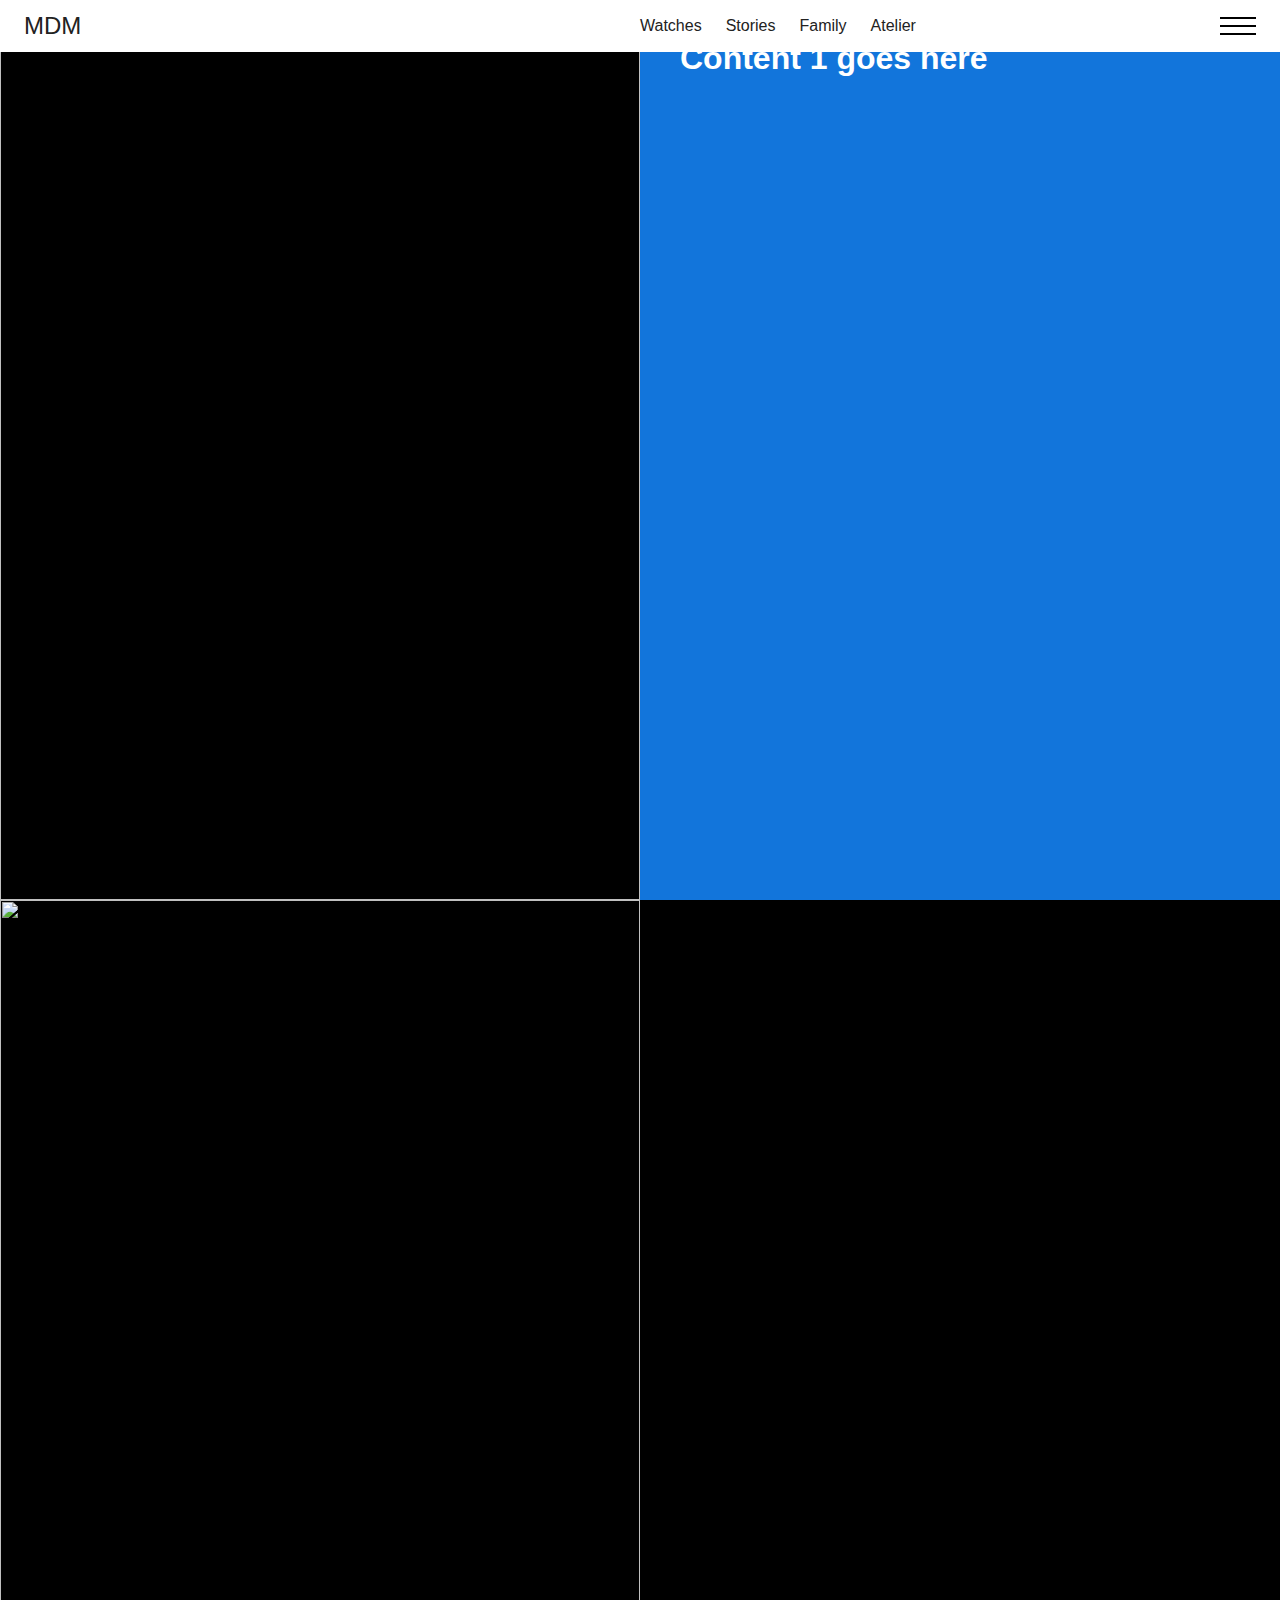
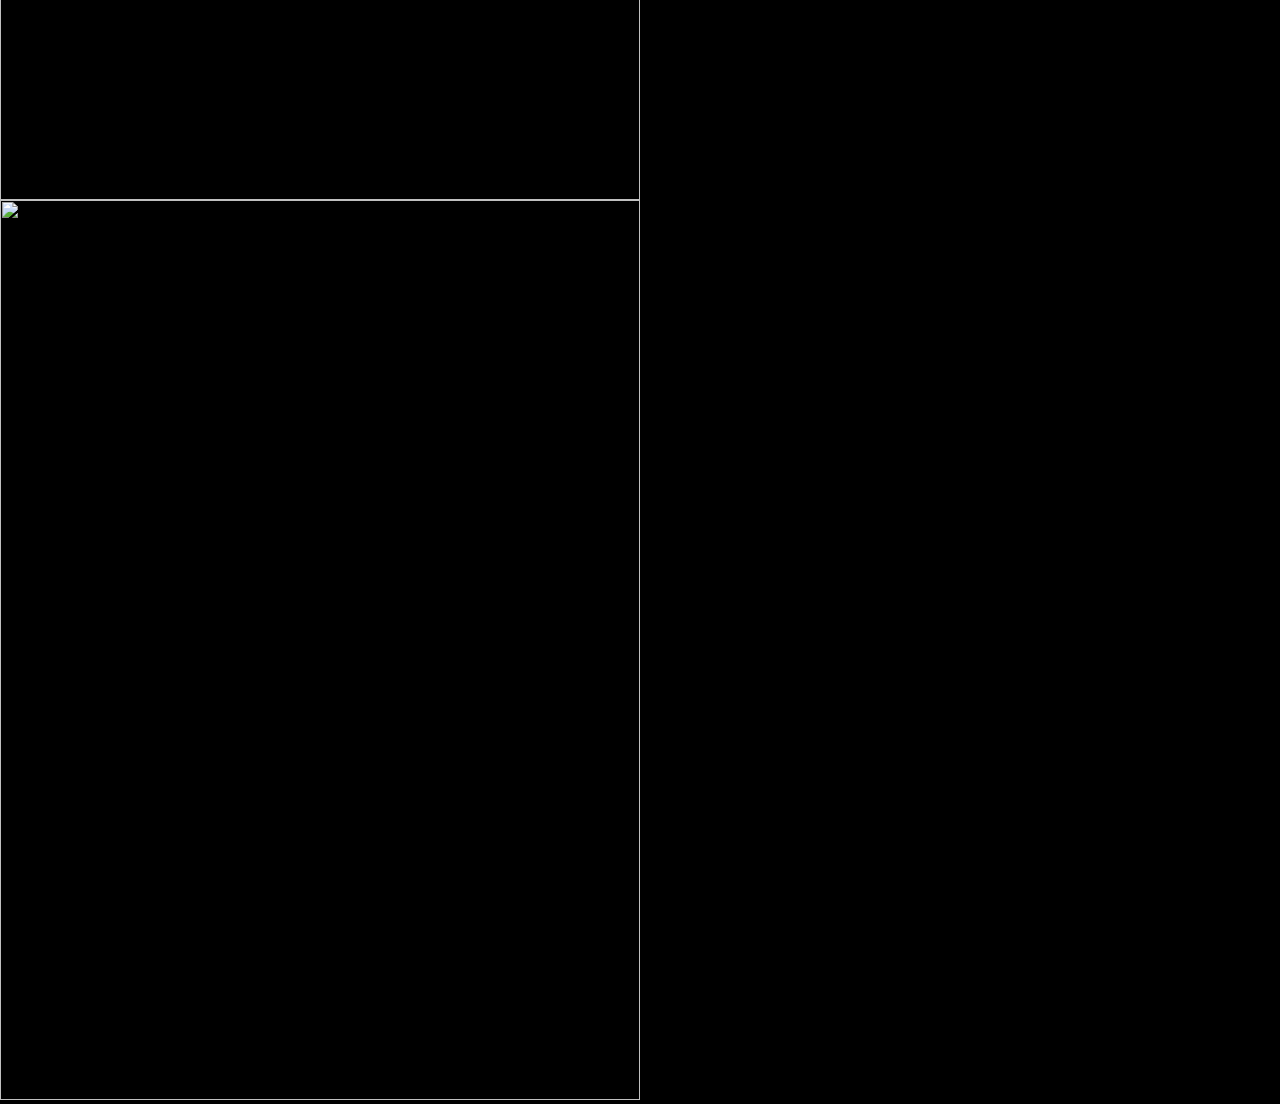
==== index.html @ 1218cc58 "test task was done" ====
<!DOCTYPE html>
<!--[if lt IE 7]>      <html class="no-js lt-ie9 lt-ie8 lt-ie7"> <![endif]-->
<!--[if IE 7]>         <html class="no-js lt-ie9 lt-ie8"> <![endif]-->
<!--[if IE 8]>         <html class="no-js lt-ie9"> <![endif]-->
<!--[if gt IE 8]>      <html class="no-js"> <![endif]-->
<html>
  <head>
    <meta charset="utf-8">
    <meta http-equiv="X-UA-Compatible" content="IE=edge">
    <title>MDM</title>
    <meta name="description" content="">
    <meta name="viewport" content="width=device-width, initial-scale=1">
    <link rel="stylesheet" href="./js/multiscroll/jquery.multiscroll.min.css">
    <link rel="stylesheet" href="./css/style.css">
  </head>
  <body>
    <header class="header">
      <div class="container">
        <div class="header-logo">
          <a href="#">MDM</a>
        </div>
        <div class="header-menu">
          <ul class="header-menu__items">
            <li class="header-menu__item">
              <a href="#">Watches</a>
            </li>
            <li class="header-menu__item">
              <a href="#">Stories</a>
            </li>
            <li class="header-menu__item">
              <a href="#">Family</a>
            </li>
            <li class="header-menu__item">
              <a href="#">Atelier</a>
            </li>
          </ul>
        </div>
        <div class="hamburger">
          <span class="top"></span>
          <span class="center"></span>
          <span class="bottom"></span>
        </div>
        <div class="hamburger-menu">
          <ul class="hamburger-menu__items">
            <li class="hamburger-menu__item">
              <a href="#">Watches</a>
            </li>
            <li class="hamburger-menu__item">
              <a href="#">Stories</a>
            </li>
            <li class="hamburger-menu__item">
              <a href="#">Family</a>
            </li>
            <li class="hamburger-menu__item">
              <a href="#">Atelier</a>
            </li>
            <li class="hamburger-menu__item">
              <a href="#">Contact</a>
            </li>
          </ul>
        </div>
      </div>
    </header>
    <main class="main">
      <section class="ms-home" id="multiscroll">
        <div class="ms-left">
          <div class="ms-section">
            <div class="ms-bg__holder">
              <img src="./images/image01.jpg" alt="">
            </div>
          </div>
          <div class="ms-section">
            <div class="ms-bg__holder">
              <img src="./images/image02.jpg" alt="">
            </div>
          </div>
          <div class="ms-section">
            <div class="ms-bg__holder">
              <img src="./images/image03.jpg" alt="">
            </div>
          </div>
        </div>
        <div class="ms-right">
          <div class="ms-section">
            <h1>Content 1 goes here</h1>
          </div>
          <div class="ms-section">
            <h2>Content 2 goes here</h2>
          </div>
          <div class="ms-section">
            <h2>Content 3 goes here</h2>
          </div>
        </div>
      </section>
    </main>
    <footer class="footer">
      <div class="container">

      </div>
    </footer>
    <script src="https://code.jquery.com/jquery-3.6.0.min.js" integrity="sha256-/xUj+3OJU5yExlq6GSYGSHk7tPXikynS7ogEvDej/m4=" crossorigin="anonymous"></script>
    <script src="./js/jquery.easings.min.js"></script>
    <script src="./js/multiscroll/jquery.multiscroll.js"></script>
    <script src="./js/script.js"></script>
  </body>
</html>
---- css/style.css ----
html,
body {
  margin: 0;
  padding: 0;
  width: 100%;
  background-color: #000;
  color: #222222;
  overflow-x: hidden;
  font-family: 'Trebuchet MS', 'Lucida Sans Unicode', 'Lucida Grande', 'Lucida Sans', Arial, sans-serif; }

*,
*::before,
*::after {
  box-sizing: border-box; }

*:focus {
  outline: none; }

a,
button,
.btn {
  cursor: pointer;
  text-decoration: none;
  transition: all 0.3s ease-in-out; }

a {
  color: #222222; }

img {
  max-width: 100%; }

main {
  max-width: 100%;
  overflow-x: hidden; }

hr {
  border-top: 1px solid rgba(112, 112, 112, 0.6);
  border-bottom: 0; }

ul {
  margin: 0;
  padding-left: 0;
  list-style: none; }

/**
 * Basic typography style for copy text
 */
h1,
h2,
h3,
h4,
h5,
h6 {
  margin: 0; }

p {
  margin: 0;
  font-family: 'Trebuchet MS', 'Lucida Sans Unicode', 'Lucida Grande', 'Lucida Sans', Arial, sans-serif; }

.header {
  position: fixed;
  background: #fff;
  top: 0;
  left: 0;
  width: 100%;
  padding: 12px 0;
  z-index: 10; }
  @media only screen and (max-width: 767px) {
    .header {
      width: 100vw; } }
  .header .container {
    display: flex;
    align-items: center; }
  .header-logo {
    width: 50%; }
    .header-logo a {
      font-size: 24px;
      text-transform: uppercase; }
  @media only screen and (max-width: 767px) {
    .header-menu {
      display: none; } }
  .header-menu__items {
    display: flex;
    align-items: center; }
  .header-menu__item {
    position: relative;
    margin-right: 24px; }
    .header-menu__item::before {
      content: '';
      position: absolute;
      left: 0;
      bottom: 0;
      width: 0;
      height: 0;
      border-top: 1px solid #000;
      transition: all 0.6s cubic-bezier(0.165, 0.84, 0.44, 1); }
    .header-menu__item:hover::before {
      width: 100%; }

.text-primary {
  color: #1275db; }

.text-secondary {
  color: #363636; }

.bg-primary {
  background-color: #1275db; }

.bg-secondary {
  background-color: #363636; }

.container {
  margin: 0 auto;
  padding: 0 24px;
  max-width: 1440px; }

.container-fluid {
  margin: auto;
  padding: 0 20px;
  width: 100%; }

.background-element {
  background-size: cover;
  background-repeat: no-repeat;
  background-position: center; }

@media only screen and (min-width: 768px) {
  .d-sm-only {
    display: none; } }

.loader {
  position: fixed;
  width: 100%;
  height: 200vh;
  pointer-events: none;
  background-color: #363636;
  visibility: hidden;
  opacity: 0;
  z-index: 1000; }

.cursor {
  display: none;
  position: fixed;
  background-color: #1275db;
  width: 10px;
  height: 10px;
  border-radius: 100%;
  z-index: 1;
  transition: 0.3s cubic-bezier(0.75, -1.27, 0.3, 2.33) transform, 0.2s cubic-bezier(0.75, -0.27, 0.3, 1.33) opacity, 0.2s cubic-bezier(0.75, -0.27, 0.3, 1.33) background;
  user-select: none;
  pointer-events: none;
  z-index: 10000;
  transform: scale(1); }
  .cursor.active {
    background-color: #363636;
    opacity: 1;
    transform: scale(0); }
  .cursor.menu-active {
    opacity: 1;
    transform: scale(0); }
  .cursor.primary {
    background-color: #1275db !important; }
  .cursor.white {
    background-color: #fff !important; }
  .cursor.hovered {
    opacity: 1; }
  @media only screen and (min-width: 768px) {
    .cursor {
      display: block; } }

.cursor-follower {
  display: none;
  position: fixed;
  border: 1px solid #1275db;
  width: 30px;
  height: 30px;
  border-radius: 100%;
  z-index: 1;
  transition: 0.6s cubic-bezier(0.75, -1.27, 0.3, 2.33) transform, 0.2s cubic-bezier(0.75, -0.27, 0.3, 1.33) opacity, 0.2s cubic-bezier(0.75, -0.27, 0.3, 1.33) background, 0.2s cubic-bezier(0.75, -0.27, 0.3, 1.33) border-color;
  user-select: none;
  pointer-events: none;
  z-index: 10000;
  transform: translate(2px, 2px);
  overflow: hidden; }
  .cursor-follower.active {
    opacity: 1;
    transform: scale(3);
    border-color: #363636; }
  .cursor-follower.primary {
    border-color: #1275db !important; }
  .cursor-follower.white {
    border-color: #fff !important; }
  .cursor-follower.menu-active {
    opacity: 1;
    transform: scale(3); }
  .cursor-follower.hovered {
    opacity: 1; }
  @media only screen and (min-width: 768px) {
    .cursor-follower {
      display: block; } }

.hamburger {
  cursor: pointer;
  position: relative;
  width: 36px;
  height: 18px;
  margin-left: auto; }
  .hamburger span {
    position: absolute;
    right: 0;
    width: 100%;
    height: 2px;
    background: #000;
    transition: all 0.6s cubic-bezier(0.75, -1.27, 0.3, 2.33); }
    .hamburger span.top {
      top: 0; }
    .hamburger span.center {
      top: 8px; }
    .hamburger span.bottom {
      bottom: 0; }
  @media only screen and (min-width: 768px) {
    .hamburger:hover span.top {
      width: 25%; }
    .hamburger:hover span.center {
      width: 50%; }
    .hamburger:hover span.bottom {
      width: 75%; } }
  .hamburger.active span.top {
    width: 25%; }
  .hamburger.active span.center {
    width: 50%; }
  .hamburger.active span.bottom {
    width: 75%; }
  .hamburger-menu {
    position: fixed;
    top: 52px;
    right: -300px;
    width: 300px;
    height: 100%;
    background-color: #fff;
    transition: all 0.7s cubic-bezier(0.165, 0.84, 0.44, 1);
    z-index: 5; }
    .hamburger-menu.open {
      right: 0; }
    .hamburger-menu__item {
      padding: 8px 16px;
      border-top: 2px solid #000;
      transition: all 0.7s cubic-bezier(0.165, 0.84, 0.44, 1); }
      .hamburger-menu__item:last-child {
        border-bottom: 2px solid #000; }
      .hamburger-menu__item:hover {
        background-color: rgba(0, 0, 0, 0.08); }

@media only screen and (max-width: 767px) {
  .main {
    position: relative;
    height: 100%; } }

@media only screen and (max-width: 767px) {
  .ms-home {
    position: relative;
    width: 100%;
    height: 100%; } }
.ms-home .ms-left {
  width: 40%; }
.ms-home .ms-right .ms-section {
  padding: 40px;
  background-color: #1275db; }
  @media only screen and (max-width: 767px) {
    .ms-home .ms-right .ms-section {
      padding: 20px; } }
.ms-home .ms-right h1, .ms-home .ms-right h2 {
  color: #fff; }
.ms-home .ms-bg__holder {
  width: 100%;
  height: 100%; }
  .ms-home .ms-bg__holder img {
    width: 100%;
    height: 100%;
    object-fit: cover; }

/*# sourceMappingURL=style.css.map */
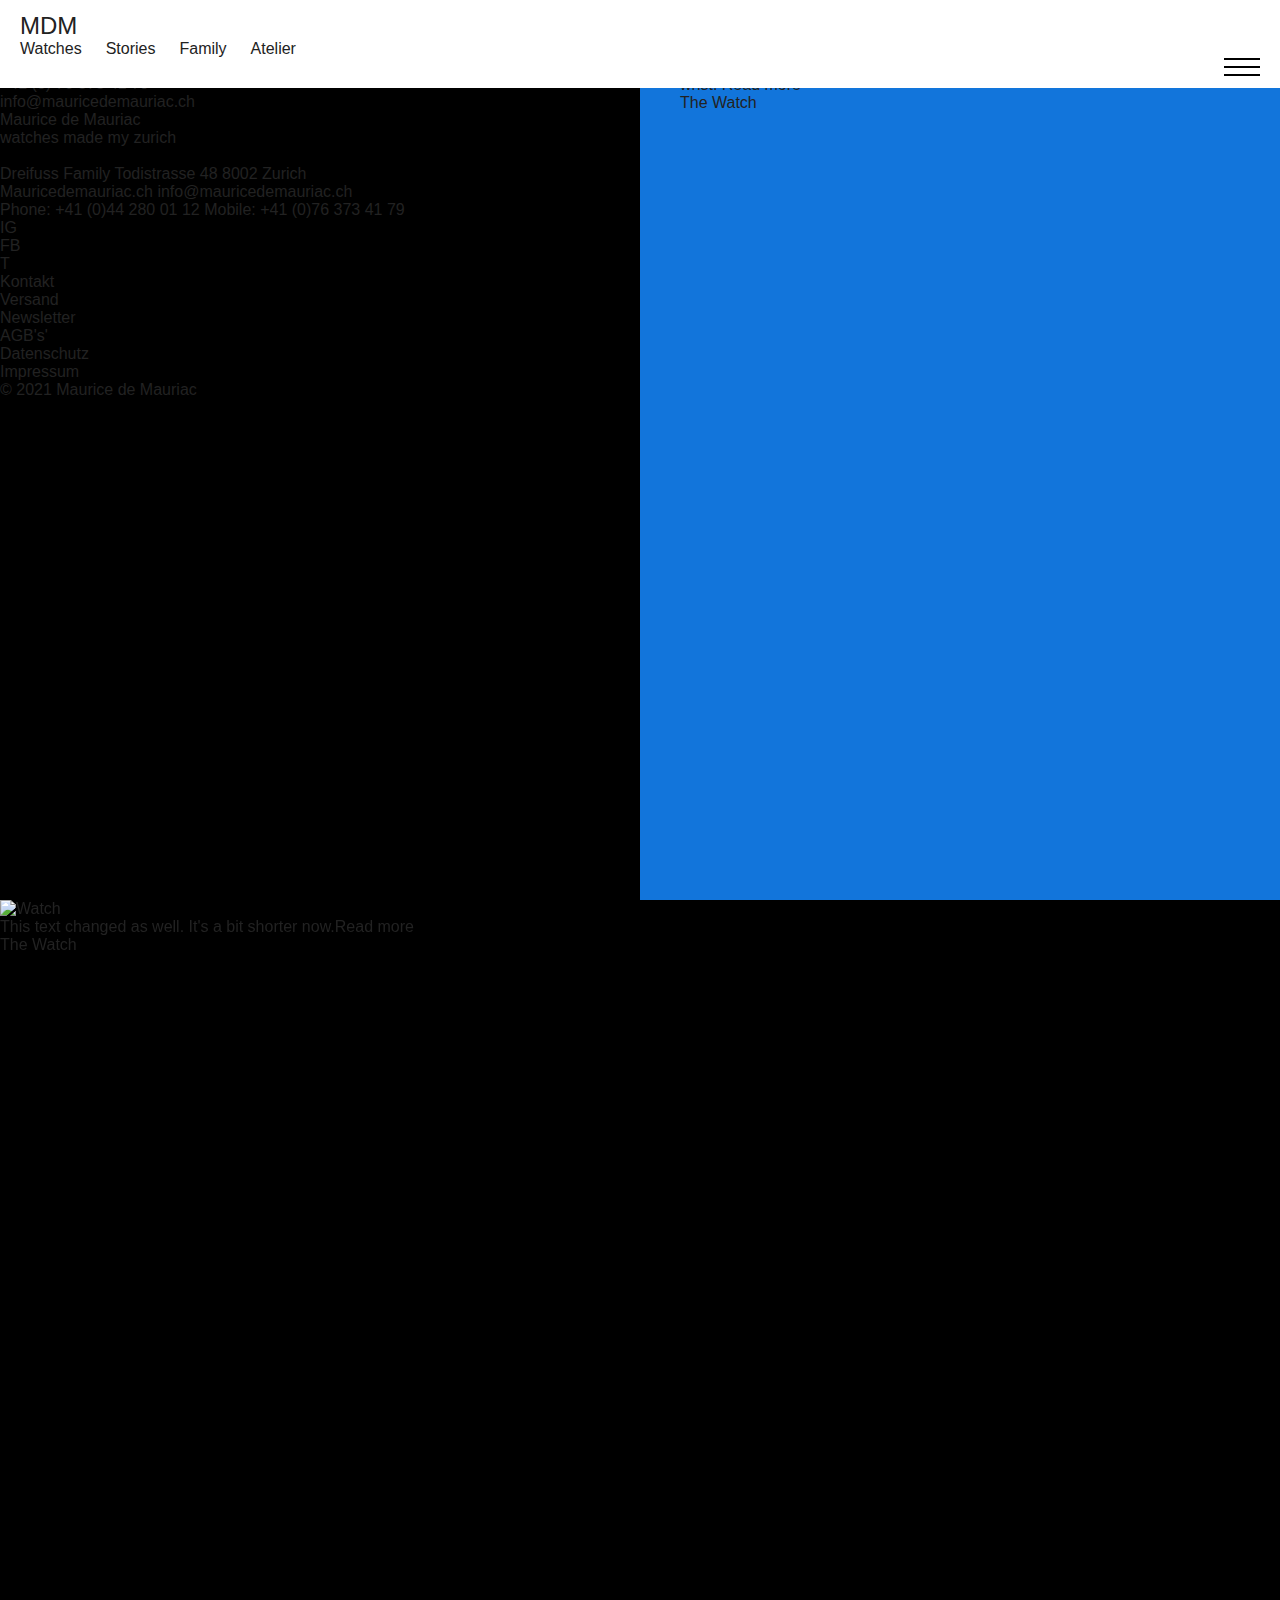
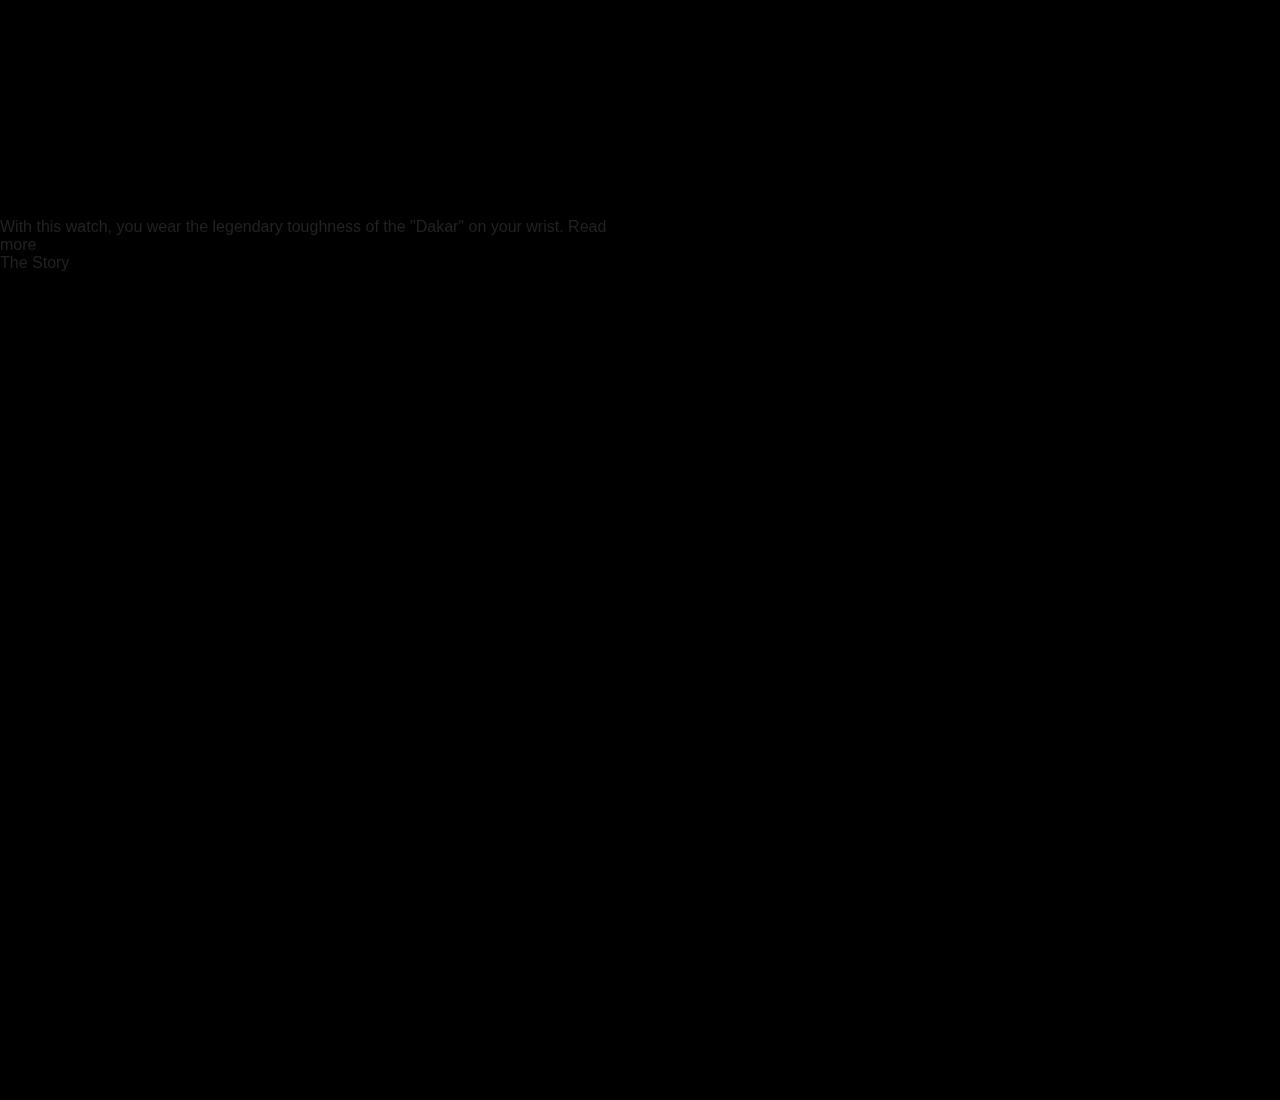
==== commit 6c4deb2b: "updated links" ====
--- a/index.html
+++ b/index.html
@@ -15,23 +15,23 @@
   </head>
   <body>
     <header class="header">
-      <div class="container">
+      <div class="container-fluid">
         <div class="header-logo">
-          <a href="#">MDM</a>
+          <a href="./">MDM</a>
         </div>
         <div class="header-menu">
           <ul class="header-menu__items">
             <li class="header-menu__item">
-              <a href="#">Watches</a>
+              <a href="./watches.htm">Watches</a>
             </li>
             <li class="header-menu__item">
-              <a href="#">Stories</a>
+              <a href="./stories.html">Stories</a>
             </li>
             <li class="header-menu__item">
-              <a href="#">Family</a>
+              <a href="./family.html">Family</a>
             </li>
             <li class="header-menu__item">
-              <a href="#">Atelier</a>
+              <a href="./atelier.html">Atelier</a>
             </li>
           </ul>
         </div>
@@ -43,16 +43,16 @@
         <div class="hamburger-menu">
           <ul class="hamburger-menu__items">
             <li class="hamburger-menu__item">
-              <a href="#">Watches</a>
+              <a href="./watches.htm">Watches</a>
             </li>
             <li class="hamburger-menu__item">
-              <a href="#">Stories</a>
+              <a href="./stories.html">Stories</a>
             </li>
             <li class="hamburger-menu__item">
-              <a href="#">Family</a>
+              <a href="./family.html">Family</a>
             </li>
             <li class="hamburger-menu__item">
-              <a href="#">Atelier</a>
+              <a href="./atelier.html">Atelier</a>
             </li>
             <li class="hamburger-menu__item">
               <a href="#">Contact</a>
@@ -61,43 +61,122 @@
         </div>
       </div>
     </header>
-    <main class="main">
+    <main class="main ms-main">
       <section class="ms-home" id="multiscroll">
         <div class="ms-left">
           <div class="ms-section">
-            <div class="ms-bg__holder">
-              <img src="./images/image01.jpg" alt="">
+            <div class="mdm-bg__holder">
+              <img src="./images/image02.jpg" alt="">
+            </div>
+            <div class="mdm-content__holder">
+              <p class="mdm-content__desc text-white">With this watch, you wear the legendary toughness of the "Dakar" on your wrist. <a href="./single-story.html">Read more</a></p>
+              <a href="./single-story.html" class="btn btn-black"><i class="fa-solid fa-angle-right"></i> The Story</a>
+            </div>
+          </div>
+          <div class="ms-section bg-white">
+            <div class="mdm-img__holder md">
+              <img src="./images/watch02.png" alt="Watch">
+            </div>
+            <div class="mdm-content__holder">
+              <p class="mdm-content__desc">This text changed as well. It's a bit shorter now.<a href="./single-story.html">Read more</a></p>
+              <a href="./single-story.html" class="btn btn-black hover-black"><i class="fa-solid fa-angle-right"></i> The Watch</a>
             </div>
           </div>
           <div class="ms-section">
-            <div class="ms-bg__holder">
-              <img src="./images/image02.jpg" alt="">
+            <div class="mdm-bg__holder">
+              <img src="./images/image01.jpg" alt="">
             </div>
-          </div>
-          <div class="ms-section">
-            <div class="ms-bg__holder">
-              <img src="./images/image03.jpg" alt="">
+            <div class="mdm-content__holder">
+              <p class="mdm-content__desc text-white">With this watch, you wear the legendary toughness of the "Dakar" on your wrist. <a href="./single-story.html">Read more</a></p>
+              <a href="./single-story.html" class="btn btn-black"><i class="fa-solid fa-angle-right"></i> The Story</a>
             </div>
           </div>
         </div>
         <div class="ms-right">
-          <div class="ms-section">
-            <h1>Content 1 goes here</h1>
+          <div class="ms-section bg-secondary">
+            <div class="mdm-img__holder sm">
+              <img src="./images/watch-sm.png" alt="Watch">
+            </div>
+            <div class="mdm-content__holder">
+              <p class="mdm-content__desc text-black">With this watch, you wear the legendary toughness of the "Dakar" on your wrist. <a href="./single-product.html">Read more</a></p>
+              <a href="./single-product.html" class="btn btn-black"><i class="fa-solid fa-angle-right"></i> The Watch</a>
+            </div>
           </div>
           <div class="ms-section">
-            <h2>Content 2 goes here</h2>
+            <div class="mdm-bg__holder">
+              <img src="./images/image03.webp" alt="">
+            </div>
+            <div class="mdm-content__holder">
+              <p class="mdm-content__desc text-white">With this watch, you wear the legendary toughness of the "Dakar" on your wrist. <a href="./single-product.html">Read more</a></p>
+              <a href="./single-product.html" class="btn btn-black"><i class="fa-solid fa-angle-right"></i> The Story</a>
+            </div>
           </div>
-          <div class="ms-section">
-            <h2>Content 3 goes here</h2>
+          <div class="ms-section bg-black">
+            <div class="mdm-img__holder md">
+              <img src="./images/watch01.png" alt="Watch">
+            </div>
+            <div class="mdm-content__holder">
+              <p class="mdm-content__desc text-white"><span class="text-secondary">Special Edition "Nava" Racing</span><br>This text changed as well. It's a bit shorter now.<a href="./single-product.html">Read more</a></p>
+              <a href="./single-product.html" class="btn btn-secondary"><i class="fa-solid fa-angle-right"></i> The Watch</a>
+            </div>
           </div>
         </div>
       </section>
     </main>
-    <footer class="footer">
-      <div class="container">
-
+    <footer class="footer footer-home">
+      <div class="footer-indicator">
+        <p>Maurice De Maurica</p>
+        <p class="text-sm">Watches made by zurich</p>
+        <i class="fa-solid fa-chevron-up"></i>
+      </div>
+      <div class="footer-form">
+        <form action="">
+          <label for="email">Stay updated with our Newsletter</label>
+          <input type="email" name="email" id="email" placeholder="Email">
+        </form>
+      </div>
+      <div class="footer-contact">
+        <p>Contact us:</p>
+        <p class="phone"><a href="tel:410763734179">+41 (0) 76 373 41 79</a></p>
+        <p class="email"><a href="mailto:info@mauricedemauriac.ch">info@mauricedemauriac.ch</a></p>
+      </div>
+      <div class="footer-heading">
+        <p class="heading">Maurice de Mauriac</p>
+        <p>watches made my zurich</p>
+      </div>
+      <div class="footer-logo">
+        <a href="./"><img src="./images/logo-f.png" alt=""></a>
+      </div>
+      <div class="footer-info">
+        <p class="text-sm">Dreifuss Family Todistrasse 48 8002 Zurich</p>
+        <p class="text-sm"><a href="https://mauricedemauriac.ch">Mauricedemauriac.ch</a> <a href="mailto:info@mauricedemauriac.ch">info@mauricedemauriac.ch</a></p>
+        <p class="text-sm">Phone: <a href="tel:410442800112">+41 (0)44 280 01 12</a> Mobile: <a href="tel:410763734179">+41 (0)76 373 41 79</a></p>
+      </div>
+      <div class="footer-menu">
+        <div class="footer-social">
+          <ul class="footer-social__items">
+            <li class="footer-social__item"><a href="#">IG</a></li>
+            <li class="footer-social__item"><a href="#">FB</a></li>
+            <li class="footer-social__item"><a href="#">T</a></li>
+          </ul>
+        </div>
+        <div class="footer-menu__holder">
+          <ul class="footer-menu__items">
+            <li class="footer-menu__item"><a href="#">Kontakt</a></li>
+            <li class="footer-menu__item"><a href="#">Versand</a></li>
+            <li class="footer-menu__item"><a href="#">Newsletter</a></li>
+            <li class="footer-menu__item"><a href="#">AGB's'</a></li>
+            <li class="footer-menu__item"><a href="#">Datenschutz</a></li>
+            <li class="footer-menu__item"><a href="#">Impressum</a></li>
+            <li class="footer-menu__item footer-copyright">
+              &copy; 2021 Maurice de Mauriac
+            </li>
+          </ul>
+        </div>
       </div>
     </footer>
+    <div class="overlay"></div>
+    <script src="https://kit.fontawesome.com/d8be5fb974.js" crossorigin="anonymous"></script>
     <script src="https://code.jquery.com/jquery-3.6.0.min.js" integrity="sha256-/xUj+3OJU5yExlq6GSYGSHk7tPXikynS7ogEvDej/m4=" crossorigin="anonymous"></script>
     <script src="./js/jquery.easings.min.js"></script>
     <script src="./js/multiscroll/jquery.multiscroll.js"></script>
